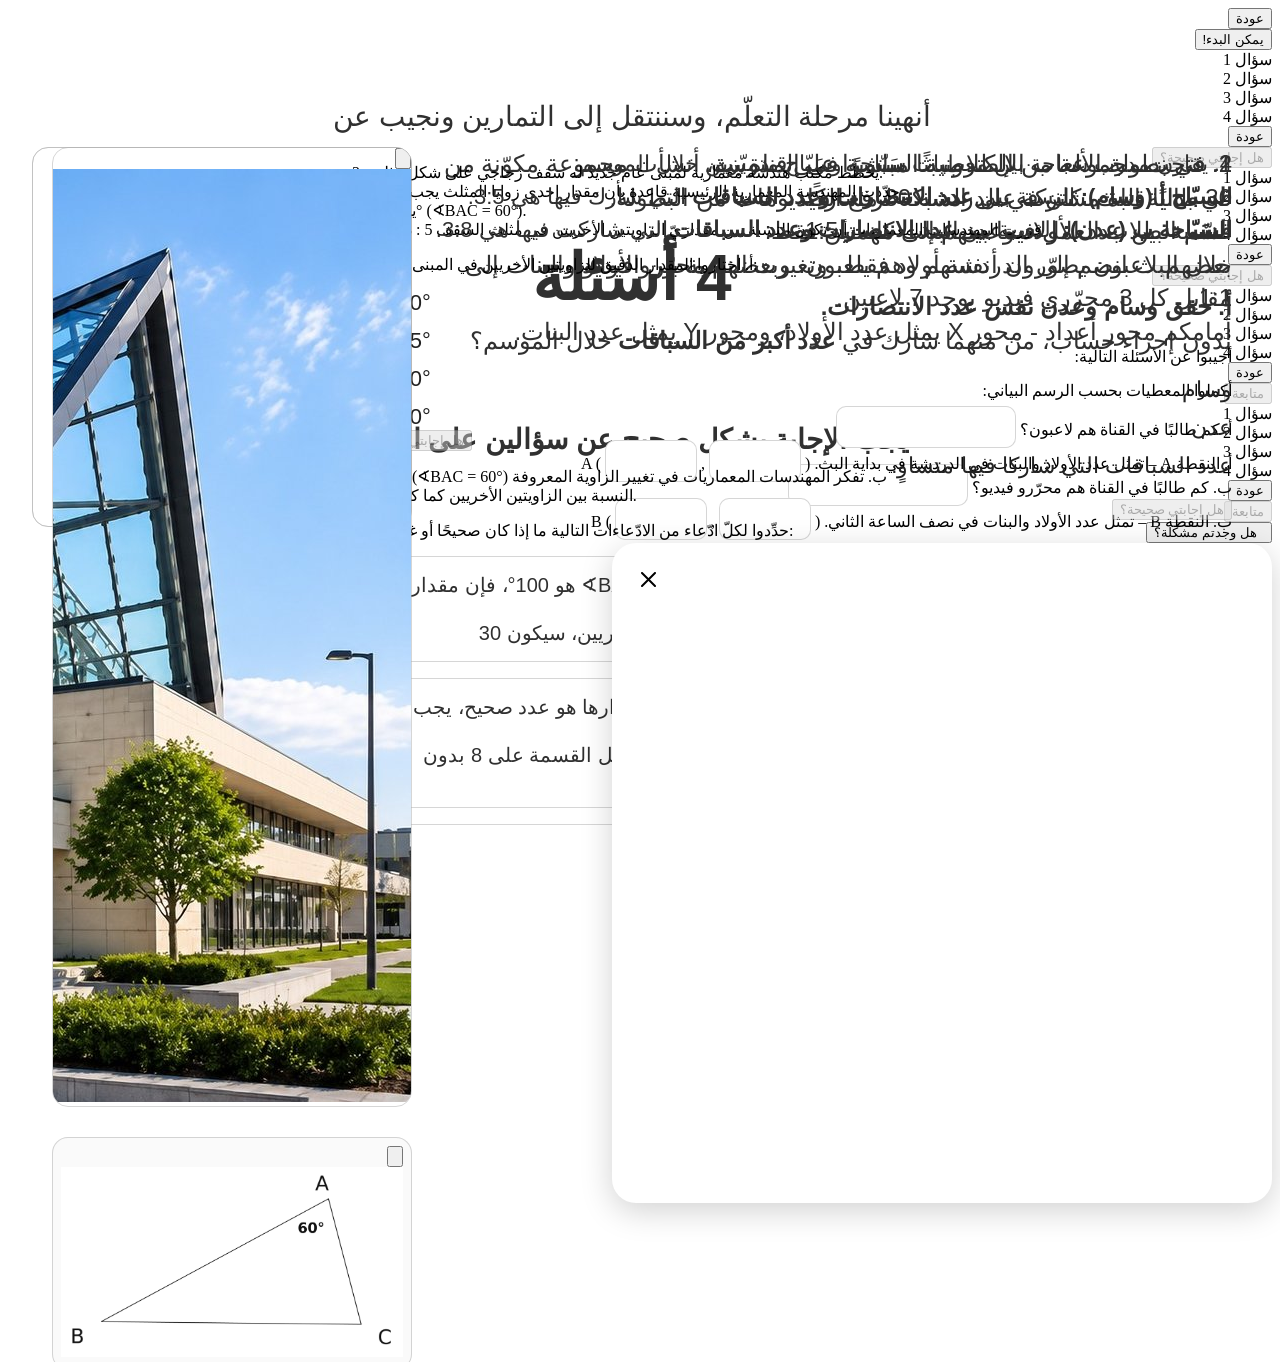
==== methodica-ar-math-ratio-05-02/index.html @ afa0c20a "fix(ar): translation errors checked against the Hebrew; queries for the translator Fixed where the H" ====
<!DOCTYPE html>
<html lang="ar" dir="rtl">
<head>
<meta charset="UTF-8">
<meta name="viewport" content="width=device-width, initial-scale=1.0">
<title>وحدة تعليمية 720 –– رياضيات الهدف 1.5 | النسبة | الفصل 2</title>
<link rel="stylesheet" href="../unit-css/common.css?v=20261007a">
<link rel="stylesheet" href="styles.css?v=20261007a">
<link rel="stylesheet" href="../unit-css/25-report.css?v=20261007a">
<!-- Resume (2026-11-03): the CDN library is requested from the head, before any image, so the
     restore does not wait for the media; the hrefs must equal what 50-loader.js builds (no ?v=,
     no crossorigin) or the browser fetches them twice. -->
<link rel="preload" as="script" fetchpriority="high" href="https://lomdot.education.gov.il/metodica/720active/common/xapiwrapper.min.js">
<link rel="preload" as="script" fetchpriority="high" href="https://lomdot.education.gov.il/metodica/720active/common/xapi-720-k.js">
<link rel="preconnect" href="https://kata.cet.ac.il">
</head>
<body>
<!-- Boot cover (resume): hides the first screen until it is known which screen to draw.
     A sibling of #app (not scaled). 50-loader.js / 40-resume.js dropBootCover() removes it on every
     exit path; this inline net removes it after 800 ms, or — while a restore is in flight
     (window.__resumeInFlight) — after at most 11 s. Copied from methodica-math-ratio-01. -->
<div id="boot-cover" style="position:fixed;inset:0;z-index:9999;background:#ffffff"></div>
<script>
(function () {
  /* Raised here, by the markup, when the platform launched the page: bootXAPI raises it too, but
     from the last script tag, which on a cold cache runs after this net's 800 ms (2026-11-03). */
  if (/[?&]registration=/.test(location.search)) window.__resumeInFlight = true;
  var t0 = Date.now();
  function tick() {
    var c = document.getElementById('boot-cover');
    if (!c || !c.parentNode) return;
    if (window.__resumeInFlight && Date.now() - t0 < 11000) { setTimeout(tick, 100); return; }
    c.parentNode.removeChild(c);
  }
  setTimeout(tick, 800);
})();
</script>
<div id="app">

  <!-- =========================================================
       מסך 1 — מסך מעבר (TransitionScreen), data-screen="0", id="s0"
       שקף 28 בתסריט ("מסך הזנקה"). שלוש רמות-טיפוגרפיה נפרדות (לא שתי
       שורות אחידות כמו במסך-המעבר של סיין 1) — כותרת-מספר גדולה
       ("4 שאלות") באמצע, מבוססת על מוקאפ-השקף עצמו. כפתור-המשך מקבל
       תווית מהתסריט ("يمكن البدء!"). ראו ARCHITECTURE.md § "מסך 1".
       ========================================================= -->
  <section class="screen active" data-screen="0" id="s0">
    <div class="s0-content">
      <p class="s0-line-1">أنهينا مرحلة التعلّم، وسننتقل إلى التمارين ونجيب عن</p>
      <p class="s0-line-2">4 أسئلة</p>
      <p class="s0-line-3">يجب الإجابة بشكل صحيح عن سؤالين على الأقل.</p>
      <div class="s0-avatar-wrap">
        <video class="s0-avatar" id="s0-avatar" autoplay loop muted playsinline></video>
      </div>
    </div>

    <div class="bottom-bar">
      <div class="bottom-bar-inner">
        <div class="bar-back"><button class="btn-back" id="s0-back" onclick="backToPart('methodica-ar-math-ratio-05-01')">عودة</button></div>
        <div class="bar-actions"><button class="btn-continue" id="s0-continue" onclick="goTo(1)">يمكن البدء!</button></div>
      </div>
    </div>
  </section>

  <!-- =========================================================
       מסך 2 — ValueInputQuestion + פלייסהולדר-תמונה, data-screen="1",
       id="s1". שקף 29, "שאלה 1 (סעיפים א'+ב') מתוך 4". פריסה מועתקת
       ממסך 11 (data-screen="10", id="s10") של methodica-science-mass-
       measure-03-01 (תמונה+טקסט+סרגל התקדמות) — לפי בקשה מפורשת,
       השאלה החד-ברירה של המקור הוחלפה בשאלת-קלט (VIQ, כמו מסך 6 באותה
       לומדה). תמונת המקור (צילום-מסך טלפון) הוחלפה בפלייסהולדר, לפי
       בקשה מפורשת. אין רמז — לא נמצא טקסט-רמז מפורש בתסריט (הכפתור
       מופיע במוקאפ אבל בלי תוכן), ראו ARCHITECTURE.md.
       ========================================================= -->
  <section class="screen" data-screen="1" id="s1">
    <nav class="progress-question" id="s1-progress" aria-label="التنقُّل بين الأسئلة">
      <div class="progress-question__item" data-question="1">
        <div class="progress-question__icon"></div>
        <span class="progress-question__label">سؤال 1</span>
      </div>
      <div class="progress-question__connector" data-connector="1"></div>
      <div class="progress-question__item" data-question="2">
        <div class="progress-question__icon"></div>
        <span class="progress-question__label">سؤال 2</span>
      </div>
      <div class="progress-question__connector" data-connector="2"></div>
      <div class="progress-question__item" data-question="3">
        <div class="progress-question__icon"></div>
        <span class="progress-question__label">سؤال 3</span>
      </div>
      <div class="progress-question__connector" data-connector="3"></div>
      <div class="progress-question__item" data-question="4">
        <div class="progress-question__icon"></div>
        <span class="progress-question__label">سؤال 4</span>
      </div>
    </nav>

    <div class="scq-scroll-outer">
    <div class="scq-question">
      <div class="scq-text-col">
        <div class="scq-qtext-body">
          <p class="scq-qbody">1. في بطولة الألعاب الإلكترونية السنوية في المدرسة، أنشأت مجموعة مكوّنة من 30 طالبًا قناة مشتركة على الشبكة لرفع الفيديوهات من البطولة.<br>قسّم الطلاب العمل فيما بينهم إلى مهمتين فقط: <br>بعضهم لاعبون يصوّرون أنفسهم وهم يلعبون، وبعضهم محرّرو فيديو.<br>مقابل كل 3 محرّري فيديو يوجد 7 لاعبين‎.</p>
          <p class="scq-qtext-em">أجيبوا عن الأسئلة التالية:</p>
        </div>
        <div class="viq-answers">
          <div class="viq-answer-row">
            <span class="viq-answer-label">أ. كم طالبًا في القناة هم لاعبون؟</span>
            <input class="viq-input" id="s1-a" type="number" inputmode="numeric" dir="ltr" placeholder=" " aria-label="إجابة للبند أ" oninput="s1OnInput()">
          </div>
          <div class="viq-answer-row">
            <span class="viq-answer-label">ب. كم طالبًا في القناة هم محرّرو فيديو؟</span>
            <input class="viq-input" id="s1-b" type="number" inputmode="numeric" dir="ltr" placeholder=" " aria-label="إجابة للبند ب" oninput="s1OnInput()">
          </div>
        </div>
      </div>
      <div class="scq-img">
        <div class="scq-img-inner">
          <button class="img-zoom-btn" type="button" aria-label="تكبير الصورة"
                  data-zoom-src="assets/images/phone.jpg" data-zoom-alt="لقطة شاشة لقناة الألعاب الإلكترونية">
            <svg class="img-zoom-btn__icon" viewBox="0 0 20 20" fill="none" xmlns="http://www.w3.org/2000/svg">
              <circle cx="8.5" cy="8.5" r="6" stroke="currentColor" stroke-width="1.6"/>
              <path d="M13 13L17.5 17.5" stroke="currentColor" stroke-width="1.6" stroke-linecap="round"/>
            </svg>
          </button>
          <img loading="lazy" src="assets/images/phone.jpg" alt="لقطة شاشة لقناة الألعاب الإلكترونية">
        </div>
      </div>
    </div>
    </div>

    <div id="s1-feedbox" class="scq-fb-box">
      <div class="scq-fb-title"><span class="scq-fb-title-text"></span></div>
      <p class="scq-fb-body"></p>
      <button class="scq-fb-reveal-btn" id="s1-reveal-btn" type="button" hidden onclick="viqToggleReveal('s1')">الإجابة الصحيحة</button>
    </div>

    <div class="bottom-bar">
      <div class="bottom-bar-inner">
        <div class="bar-back"><button class="btn-back" id="s1-back" onclick="goTo(0)">عودة</button></div>
        <div class="bar-actions"><button class="btn-continue" id="s1-check" disabled onclick="s1Check()">هل إجابتي صحيحة؟</button></div>
      </div>
    </div>
  </section>

  <!-- =========================================================
       מסך 3 — ValueInputQuestion + פלייסהולדר-תמונה, data-screen="2",
       id="s2". שקף 30, "שאלה 2 מתוך 4". אותו מבנה בדיוק כמו מסך 2 —
       הפעם שתי תשובות הן זוגות-קואורדינטות (A(x,y)/B(x,y)) המוטבעות
       במשפט, לפי הערת-ההפקה "לשים מקום למילוי בתוך הסוגריים".
       ========================================================= -->
  <section class="screen" data-screen="2" id="s2">
    <nav class="progress-question" id="s2-progress" aria-label="التنقُّل بين الأسئلة">
      <div class="progress-question__item" data-question="1">
        <div class="progress-question__icon"></div>
        <span class="progress-question__label">سؤال 1</span>
      </div>
      <div class="progress-question__connector" data-connector="1"></div>
      <div class="progress-question__item" data-question="2">
        <div class="progress-question__icon"></div>
        <span class="progress-question__label">سؤال 2</span>
      </div>
      <div class="progress-question__connector" data-connector="2"></div>
      <div class="progress-question__item" data-question="3">
        <div class="progress-question__icon"></div>
        <span class="progress-question__label">سؤال 3</span>
      </div>
      <div class="progress-question__connector" data-connector="3"></div>
      <div class="progress-question__item" data-question="4">
        <div class="progress-question__icon"></div>
        <span class="progress-question__label">سؤال 4</span>
      </div>
    </nav>

    <div class="scq-scroll-outer">
    <div class="scq-question">
      <div class="scq-text-col">
        <div class="scq-qtext-body">
          <p class="scq-qbody">2. فتحت مجموعة من الطلاب بثًا مباشرًا على قناة بث. <br>في بداية البث، كان في الدردشة 30 مشاركًا.<br>النسبة بين عدد الأولاد وعدد البنات كانت 1:5.<br> خلال البث انضم إلى الدردشة أولاد فقط، وتغيرت النسبة بين الأولاد والبنات إلى 1:1. <br> أمامكم محور أعداد - محور X يمثل ‎عدد الأولاد، ومحور Y يمثل ‎عدد البنات‎.
          </p>
          <p class="scq-qtext-em">أكملوا المعطيات بحسب الرسم البياني‎:</p>
        </div>
        <div class="viq-answers">
          <div class="viq-answer-row viq-answer-row--coord">
            <span class="viq-answer-label">أ. النقطة A – تمثل عدد الأولاد والبنات في الدردشة في بداية البث‎.</span>
            <span class="viq-coord" dir="ltr">
              A (
              <input class="viq-input viq-input--sm" id="s2-a-x" type="number" inputmode="numeric" dir="ltr" placeholder=" " aria-label="النقطة A، محور X" oninput="s2OnInput()">
              ,
              <input class="viq-input viq-input--sm" id="s2-a-y" type="number" inputmode="numeric" dir="ltr" placeholder=" " aria-label="النقطة A، محور Y" oninput="s2OnInput()">
              )
            </span>
          </div>
          <div class="viq-answer-row viq-answer-row--coord">
            <span class="viq-answer-label">ب. النقطة B – تمثل عدد الأولاد والبنات في نصف الساعة‎ الثاني.</span>
            <span class="viq-coord" dir="ltr">
              B (
              <input class="viq-input viq-input--sm" id="s2-b-x" type="number" inputmode="numeric" dir="ltr" placeholder=" " aria-label="النقطة B، محور X" oninput="s2OnInput()">
              ,
              <input class="viq-input viq-input--sm" id="s2-b-y" type="number" inputmode="numeric" dir="ltr" placeholder=" " aria-label="النقطة B، محور Y" oninput="s2OnInput()">
              )
            </span>
          </div>
        </div>
      </div>
      <div class="scq-img">
        <div class="scq-img-inner">
          <button class="img-zoom-btn" type="button" aria-label="تكبير الصورة"
                  data-zoom-src="assets/images/graph-screen-3.png" data-zoom-alt="محور أعداد يعرض عدد الأولاد (‎محور X) وعدد البنات (محور Y) ‎في الدردشة">
            <svg class="img-zoom-btn__icon" viewBox="0 0 20 20" fill="none" xmlns="http://www.w3.org/2000/svg">
              <circle cx="8.5" cy="8.5" r="6" stroke="currentColor" stroke-width="1.6"/>
              <path d="M13 13L17.5 17.5" stroke="currentColor" stroke-width="1.6" stroke-linecap="round"/>
            </svg>
          </button>
          <img loading="lazy" src="assets/images/graph-screen-3.png" alt="محور أعداد يعرض عدد الأولاد (‎محور X) وعدد البنات (محور Y) ‎في الدردشة">
        </div>
      </div>
    </div>
    </div>

    <div id="s2-feedbox" class="scq-fb-box">
      <div class="scq-fb-title"><span class="scq-fb-title-text"></span></div>
      <p class="scq-fb-body"></p>
      <button class="scq-fb-reveal-btn" id="s2-reveal-btn" type="button" hidden onclick="viqToggleReveal('s2')">الإجابة الصحيحة</button>
    </div>

    <div class="bottom-bar">
      <div class="bottom-bar-inner">
        <div class="bar-back"><button class="btn-back" id="s2-back" onclick="goTo(1)">عودة</button></div>
        <div class="bar-actions"><button class="btn-continue" id="s2-check" disabled onclick="s2Check()">هل إجابتي صحيحة؟</button></div>
      </div>
    </div>
  </section>

  <!-- =========================================================
       מסך 4 — מסך גלילה, שאלה 3 מתוך 4, data-screen="3", id="s3".
       שקפים 31-33, שלושה חלקים נחשפים בזה אחר זה: (1) מידע בלבד, ללא
       שאלה; (2) שאלה חד-ברירה (רפרנס: מסך 19 סיין 1 יעד 11 — s18 שם);
       (3) נכון/לא נכון, 3 טענות (רפרנס: תבנית tf-row, סיין 4 יעד 3
       מסך 4). שתי תמונות קבועות בצד שמאל לאורך כל שלושת החלקים (לפי
       בקשה מפורשת "אל תיגע בתמונות"): צילום-בניין אמיתי (חולץ מה-pptx
       כ-picture shape מוטמע) + דיאגרמת-משולש (יוצאה מהשקף, PowerPoint
       COM export + טרימינג). ראו ARCHITECTURE.md § "מסך 4".
       ========================================================= -->
  <section class="screen" data-screen="3" id="s3">
    <nav class="progress-question" id="s3-progress" aria-label="التنقُّل بين الأسئلة">
      <div class="progress-question__item" data-question="1">
        <div class="progress-question__icon"></div>
        <span class="progress-question__label">سؤال 1</span>
      </div>
      <div class="progress-question__connector" data-connector="1"></div>
      <div class="progress-question__item" data-question="2">
        <div class="progress-question__icon"></div>
        <span class="progress-question__label">سؤال 2</span>
      </div>
      <div class="progress-question__connector" data-connector="2"></div>
      <div class="progress-question__item" data-question="3">
        <div class="progress-question__icon"></div>
        <span class="progress-question__label">سؤال 3</span>
      </div>
      <div class="progress-question__connector" data-connector="3"></div>
      <div class="progress-question__item" data-question="4">
        <div class="progress-question__icon"></div>
        <span class="progress-question__label">سؤال 4</span>
      </div>
    </nav>

    <!-- Gesture Hint (Cursor Scroll) — SELF-QA-lomda.md §7. מוצג פעם
         אחת בכניסה למסך, נעלם בגלילה אמיתית ראשונה. -->
    <div class="gesture-hint-scroll-wrap" id="s3-scroll-gesture" hidden>
      <div class="gesture-hint">
        <div class="gesture-hint-ring gesture-hint-ring--big"></div>
        <div class="gesture-hint-ring gesture-hint-ring--small"></div>
        <img class="gesture-hint-hand" src="../unit-assets/img/gesture-hand-cursor.svg" alt="">
      </div>
    </div>

    <div class="s3-fixed-images">
      <div class="s3-img-frame">
        <button class="img-zoom-btn" type="button" aria-label="تكبير الصورة"
                data-zoom-src="assets/images/triangle-roof-building-opt.jpg" data-zoom-alt="مبنى عام له سقف زجاجي على شكل مثلث">
          <svg class="img-zoom-btn__icon" viewBox="0 0 20 20" fill="none" xmlns="http://www.w3.org/2000/svg">
            <circle cx="8.5" cy="8.5" r="6" stroke="currentColor" stroke-width="1.6"/>
            <path d="M13 13L17.5 17.5" stroke="currentColor" stroke-width="1.6" stroke-linecap="round"/>
          </svg>
        </button>
        <img loading="lazy" src="assets/images/triangle-roof-building-opt.jpg" alt="مبنى عام له سقف زجاجي على شكل مثلث">
      </div>
      <div class="s3-img-frame s3-img-frame--diagram">
        <button class="img-zoom-btn" type="button" aria-label="تكبير الصورة"
                data-zoom-src="assets/images/triangle-diagram-roof.png" data-zoom-alt="رسم لمثلث BAC، مقدار الزاوية A هو 60 درجة">
          <svg class="img-zoom-btn__icon" viewBox="0 0 20 20" fill="none" xmlns="http://www.w3.org/2000/svg">
            <circle cx="8.5" cy="8.5" r="6" stroke="currentColor" stroke-width="1.6"/>
            <path d="M13 13L17.5 17.5" stroke="currentColor" stroke-width="1.6" stroke-linecap="round"/>
          </svg>
        </button>
        <img loading="lazy" src="assets/images/triangle-diagram-roof.png" alt="رسم لمثلث BAC، مقدار الزاوية A هو 60 درجة">
      </div>
    </div>

    <div class="s3-scroll-area" id="s3-scroll-area">
    <div class="s3-scroll-inner">
      <div class="s3-part" id="s3-part-1">
        <p class="s3-body">3. يخطط مكتب هندسة معمارية لمبنى عام جديد له سقف زجاجي على شكل مثلث.<br>حدّدت المهندسة المعمارية الرئيسية قاعدة بأن مقدار إحدى زوايا المثلث يجب أن يكون <br/> يساوي 60° (<span dir="ltr">∢BAC = 60°</span>).<br> قررت المهندسات المعماريات أن تكون النسبة بين مقدارَيّ الزاويتين الأخريين في مثلث السقف 5 : 3 بالضبط
        </p>
      </div>

      <div class="s3-part" id="s3-part-2">
        <p class="scq-qtext-em">أ. اختاروا المقدار الدقيق للزاويتين الأخريين في المبنى المخطط‎:</p>
        <div class="scq-answers scq-answers--fit" role="radiogroup" aria-label="خيارات الإجابة">
          <div class="scq-opt" role="radio" aria-checked="false" tabindex="0" data-id="a" onclick="s3P2Select('a')">
            <span class="scq-opt-text"><span dir="ltr">30°, 50°</span></span>
            <span class="scq-radio"></span>
          </div>
          <div class="scq-opt" role="radio" aria-checked="false" tabindex="0" data-id="b" onclick="s3P2Select('b')">
            <span class="scq-opt-text"><span dir="ltr">45°, 75°</span></span>
            <span class="scq-radio"></span>
          </div>
          <div class="scq-opt" role="radio" aria-checked="false" tabindex="0" data-id="c" onclick="s3P2Select('c')">
            <span class="scq-opt-text"><span dir="ltr">40°, 80°</span></span>
            <span class="scq-radio"></span>
          </div>
          <div class="scq-opt" role="radio" aria-checked="false" tabindex="0" data-id="d" onclick="s3P2Select('d')">
            <span class="scq-opt-text"><span dir="ltr">36°, 60°</span></span>
            <span class="scq-radio"></span>
          </div>
        </div>
        <button class="btn-continue s3-inline-btn" id="s3-p2-check" disabled onclick="s3P2Check()">هل إجابتي صحيحة؟</button>
        <div id="s3-p2-feedbox" class="scq-fb-box is-static">
          <div class="scq-fb-title"><span class="scq-fb-title-text"></span></div>
          <p class="scq-fb-body"></p>
        </div>
      </div>

      <div class="s3-part" id="s3-part-3">
        <p class="s3-body">ب. تفكر المهندسات المعماريات في تغيير الزاوية المعروفة (<span dir="ltr">∢BAC = 60°</span>)، مع إبقاء<br/>النسبة بين الزاويتين الأخريين كما كانت - 3:5‏‎.</p>
        <p class="scq-qtext-em">حدِّدوا لكلّ ادّعاء من الادّعاءات التالية ما إذا كان صحيحًا أو غير صحيح:</p>
        <div class="tf-rows" id="s3-p3-rows">
          <div class="tf-row" id="s3-p3-row-1">
            <div class="tf-stmt">
              <span class="tf-num">1.</span>
              <span class="tf-text">إذا أصبح مقدار الزاوية <span dir="ltr">∢BAC</span> هو 100°، فإن مقدار الزاوية الإضافية،<br/> الأصغر بين الزاويتين الأخريين، سيكون 30°.</span>
            </div>
            <div class="tf-btns">
              <button class="tf-btn" id="s3-p3-r1-true" onclick="s3P3Select(1,'true')">صحيح</button>
              <button class="tf-btn" id="s3-p3-r1-false" onclick="s3P3Select(1,'false')">غير صحيح</button>
            </div>
          </div>
          <div class="tf-row" id="s3-p3-row-2">
            <div class="tf-stmt">
              <span class="tf-num">2.</span>
              <span class="tf-text">لكي نحصل على زوايا مقدارها هو عدد صحيح، يجب أن يكون مجموع <br/>الزاويتين الأخريين عددًا يقبل القسمة على 8 بدون باقٍ.</span>
            </div>
            <div class="tf-btns">
              <button class="tf-btn" id="s3-p3-r2-true" onclick="s3P3Select(2,'true')">صحيح</button>
              <button class="tf-btn" id="s3-p3-r2-false" onclick="s3P3Select(2,'false')">غير صحيح</button>
            </div>
          </div>
          <div class="tf-row" id="s3-p3-row-3">
            <div class="tf-stmt">
              <span class="tf-num">3.</span>
              <span class="tf-text">إذا تغير مقدار الزاوية <span dir="ltr">∢BAC</span> إلى 20°، ستكون إحدى <br/>الزاويتين الأخريين في المثلث زاوية قائمة‎.</span>
            </div>
            <div class="tf-btns">
              <button class="tf-btn" id="s3-p3-r3-true" onclick="s3P3Select(3,'true')">صحيح</button>
              <button class="tf-btn" id="s3-p3-r3-false" onclick="s3P3Select(3,'false')">غير صحيح</button>
            </div>
          </div>
        </div>
        <button class="btn-continue s3-inline-btn" id="s3-p3-check" disabled onclick="s3P3Check()">هل إجابتي صحيحة؟</button>
        <div id="s3-p3-feedbox" class="scq-fb-box is-static">
          <div class="scq-fb-title"><span class="scq-fb-title-text"></span></div>
          <p class="scq-fb-body"></p>
        </div>
      </div>
    </div>
    </div>

    <div class="bottom-bar">
      <div class="bottom-bar-inner">
        <div class="bar-back"><button class="btn-back" id="s3-back" onclick="goTo(2)">عودة</button></div>
        <div class="bar-actions"><button class="btn-continue" id="s3-continue" disabled onclick="goTo(4)">متابعة</button></div>
      </div>
    </div>
  </section>

  <!-- =========================================================
       מסך 5 — מסך גלילה, שאלה 4 מתוך 4, data-screen="4", id="s4".
       שקפים 34-36, שלושה חלקים: (1)+(2) שאלה חד-ברירה בלי תמונה
       (רפרנס: מסך 20 סיין 1 יעד 3), (3) שאלת-קלט כפולה (2 תשובות
       נפרדות). פסקת-הקשר (יחסי הניצחונות) קבועה, מוצגת תמיד מעל שלושת
       החלקים — לא חוזרת בכל חלק. ראו ARCHITECTURE.md § "מסך 5".
       ========================================================= -->
  <section class="screen" data-screen="4" id="s4">
    <nav class="progress-question" id="s4-progress" aria-label="التنقُّل بين الأسئلة">
      <div class="progress-question__item" data-question="1">
        <div class="progress-question__icon"></div>
        <span class="progress-question__label">سؤال 1</span>
      </div>
      <div class="progress-question__connector" data-connector="1"></div>
      <div class="progress-question__item" data-question="2">
        <div class="progress-question__icon"></div>
        <span class="progress-question__label">سؤال 2</span>
      </div>
      <div class="progress-question__connector" data-connector="2"></div>
      <div class="progress-question__item" data-question="3">
        <div class="progress-question__icon"></div>
        <span class="progress-question__label">سؤال 3</span>
      </div>
      <div class="progress-question__connector" data-connector="3"></div>
      <div class="progress-question__item" data-question="4">
        <div class="progress-question__icon"></div>
        <span class="progress-question__label">سؤال 4</span>
      </div>
    </nav>

    <!-- Gesture Hint (Cursor Scroll) — SELF-QA-lomda.md §7. -->
    <div class="gesture-hint-scroll-wrap" id="s4-scroll-gesture" hidden>
      <div class="gesture-hint">
        <div class="gesture-hint-ring gesture-hint-ring--big"></div>
        <div class="gesture-hint-ring gesture-hint-ring--small"></div>
        <img class="gesture-hint-hand" src="../unit-assets/img/gesture-hand-cursor.svg" alt="">
      </div>
    </div>

    <div class="s4-scroll-area" id="s4-scroll-area">
    <div class="s4-scroll-inner">
      <p class="s4-context">4. يقارن مدرب سباحة بين معطيات سَبّاحة وسَبّاح متميّزين خلال الموسم:<br> <strong>السبّاح أ (وسام):</strong> النسبة بين <strong>عدد الانتصارات</strong> <strong>وعدد السباقات</strong> التي شارك فيها هي 3:5.<br> <strong>السَبّاحة ب (عدن):</strong> النسبة بين <strong>عدد الانتصارات</strong> <strong>وعدد السباقات</strong> التي شاركت فيها هي 3:8‏‎.</p>

      <div class="s4-part" id="s4-part-1">
        <p class="s4-body"><strong>أ. حقق وسام وعدن نفس عدد الانتصارات.</strong><br>بدون إجراء حساب، من منهما شارك في <strong>عدد أكبر من السباقات</strong> خلال الموسم؟</p>
        <div class="scq-answers scq-answers--fit" role="radiogroup" aria-label="خيارات الإجابة">
          <div class="scq-opt" role="radio" aria-checked="false" tabindex="0" data-id="a" onclick="s4P1Select('a')">
            <span class="scq-opt-text">وسام</span>
            <span class="scq-radio"></span>
          </div>
          <div class="scq-opt" role="radio" aria-checked="false" tabindex="0" data-id="b" onclick="s4P1Select('b')">
            <span class="scq-opt-text">عدن</span>
            <span class="scq-radio"></span>
          </div>
          <div class="scq-opt" role="radio" aria-checked="false" tabindex="0" data-id="c" onclick="s4P1Select('c')">
            <span class="scq-opt-text">عدد السباقات التي شاركا فيها متساوٍ‎.</span>
            <span class="scq-radio"></span>
          </div>
        </div>
        <button class="btn-continue s3-inline-btn" id="s4-p1-check" disabled onclick="s4P1Check()">هل إجابتي صحيحة؟</button>
        <div id="s4-p1-feedbox" class="scq-fb-box is-static">
          <div class="scq-fb-title"><span class="scq-fb-title-text"></span></div>
          <p class="scq-fb-body"></p>
        </div>
      </div>

      <div class="s4-part" id="s4-part-2">
        <p class="s4-body"><strong>ب. من </strong>فاز في عدد أكبر من السباقات هذا الموسم؟ <br/> على افتراض أن كليهما شاركا في نفس عدد السباقات‎.</p>
        <div class="scq-answers scq-answers--fit" role="radiogroup" aria-label="خيارات الإجابة">
          <div class="scq-opt" role="radio" aria-checked="false" tabindex="0" data-id="a" onclick="s4P2Select('a')">
            <span class="scq-opt-text">وسام</span>
            <span class="scq-radio"></span>
          </div>
          <div class="scq-opt" role="radio" aria-checked="false" tabindex="0" data-id="b" onclick="s4P2Select('b')">
            <span class="scq-opt-text">عدن</span>
            <span class="scq-radio"></span>
          </div>
          <div class="scq-opt" role="radio" aria-checked="false" tabindex="0" data-id="c" onclick="s4P2Select('c')">
            <span class="scq-opt-text">كلاهما فازا بنفس عدد السباقات‎.</span>
            <span class="scq-radio"></span>
          </div>
        </div>
        <button class="btn-continue s3-inline-btn" id="s4-p2-check" disabled onclick="s4P2Check()">هل إجابتي صحيحة؟</button>
        <div id="s4-p2-feedbox" class="scq-fb-box is-static">
          <div class="scq-fb-title"><span class="scq-fb-title-text"></span></div>
          <p class="scq-fb-body"></p>
        </div>
      </div>

      <div class="s4-part" id="s4-part-3">
        <p class="s4-body">ت. معلوم أن <strong>وسام فاز بـ 12 سباقًا</strong> خلال الموسم‎.
</p>
        <p class="scq-qtext-em">أكملوا‎:</p>
        <div class="viq-answers">
          <div class="viq-answer-row">
            <span class="viq-answer-label">في كم سباق شارك وسام هذا الموسم؟</span>
            <input class="viq-input" id="s4-p3-a" type="number" inputmode="numeric" dir="ltr" placeholder=" " aria-label="عدد السباقات الإجمالي التي شارك فيها وسام" oninput="s4P3OnInput()">
          </div>
          <div class="viq-answer-row">
            <span class="viq-answer-label">في كم سباق شاركت عدن هذا الموسم؟</span>
            <input class="viq-input" id="s4-p3-b" type="number" inputmode="numeric" dir="ltr" placeholder=" " aria-label="عدد السباقات الإجمالي التي شاركت فيها عدن" oninput="s4P3OnInput()">
          </div>
        </div>
        <button class="btn-continue s3-inline-btn" id="s4-p3-check" disabled onclick="s4P3Check()">هل إجابتي صحيحة؟</button>
        <div id="s4-p3-feedbox" class="scq-fb-box is-static">
          <div class="scq-fb-title"><span class="scq-fb-title-text"></span></div>
          <p class="scq-fb-body"></p>
          <button class="scq-fb-reveal-btn" id="s4-p3-reveal-btn" type="button" hidden onclick="viqToggleReveal('s4p3')">الإجابة الصحيحة</button>
        </div>
      </div>
    </div>
    </div>

    <!-- אין .btn-hint במסך הזה (וגם לא בתוך אף אחד משלושת חלקי-התוכן —
         SCQ בחלק א', SCQ בחלק ב', VIQ כפול בחלק ג'): לא נמצא טקסט-רמז
         מפורש בתסריט/במוקאפ (שקפים 34-36) לאף חלק, אותה סיבה בדיוק כמו
         s1/s2/s3. ראו ARCHITECTURE.md § "בדיקה מקיפה מול SELF-QA-lomda.md". -->
    <div class="bottom-bar">
      <div class="bottom-bar-inner">
        <div class="bar-back"><button class="btn-back" id="s4-back" onclick="goTo(3)">عودة</button></div>
        <div class="bar-actions"><button class="btn-continue" id="s4-continue" disabled onclick="finishComponent('methodica-ar-math-ratio-05-03')">متابعة</button></div>
      </div>
    </div>
  </section>

  <!-- GLOBAL — Report/Issue button (.flag-btn) -->
  <button class="flag-btn" aria-label="هل وجدتم مشكلة؟" title="هل وجدتم مشكلة؟">
    <span class="flag-btn-icon" aria-hidden="true">
      <img class="flag-btn-icon-default" src="../unit-assets/img/btn-flag-default.png" alt="">
      <img class="flag-btn-icon-hover" src="../unit-assets/img/btn-flag-hover.png" alt="">
    </span>
    <span class="flag-btn-label">هل وجدتم مشكلة؟</span>
  </button>

  <!-- GLOBAL — Image zoom modal -->
  <!-- Issue-report dialogs (unit-js/25-report.js, unit-css/25-report.css) -->
  <div id="report-modal"
         class="report-modal-overlay"
         hidden
         role="dialog"
         aria-modal="true"
         aria-labelledby="report-modal-title">
      <div class="report-modal-box">
        <button class="report-close-btn" onclick="tryCloseReportModal()" aria-label="إغلاق">&#10005;</button>
        <h2 class="report-modal-title" id="report-modal-title">الإبلاغ عن مشكلة</h2>
        <p class="report-modal-body">هل هناك شيء غير واضح أو لا يعمل كما يجب؟<br>أخبرونا بما حدث لنقوم بمعالجته.</p>

        <div class="report-field">
          <label class="report-label" for="report-type"><span class="required-star">*</span> ما نوع المشكلة</label>
                    <div class="report-custom-select" id="report-type-wrapper">
            <button class="report-select-btn is-placeholder" type="button" aria-haspopup="listbox" aria-expanded="false">
              <span class="report-select-value">اختاروا نوع المشكلة</span>
            </button>
            <ul class="report-select-list" role="listbox" hidden>
              <li class="report-select-option" data-value="technical" role="option">عطل تقني أو أن شيئًا ما لا يعمل</li>
              <li class="report-select-option" data-value="unclear" role="option">هناك شيء غير واضح بالنسبة لي</li>
              <li class="report-select-option" data-value="other" role="option">أخرى</li>
            </ul>
            <input type="hidden" id="report-type" value="">
          </div>
          <span class="report-field-error" id="report-type-error" hidden>اختاروا نوع المشكلة</span>
        </div>

        <div class="report-field">
          <label class="report-label" for="report-text"><span class="required-star">*</span> ماذا حدث؟</label>
          <textarea class="report-textarea" id="report-text" maxlength="250" rows="4" placeholder="وضّحوا ما الذي حدث لكي نتمكن من فهم المشكلة" onblur="reportTextBlur()"></textarea>
          <span class="report-field-error" id="report-text-error" hidden>اكتبوا ما الذي حدث</span>
          <span class="report-char-count" id="report-char-count">0 / 250</span>
        </div>

        <div class="report-actions">
          <button class="report-cancel-btn" onclick="tryCloseReportModal()">إلغاء</button>
          <button class="report-submit-btn" onclick="submitReport()" disabled>إرسال البلاغ</button>
        </div>
      </div>
    </div>
  <div id="report-confirm-modal"
         class="report-modal-overlay"
         hidden
         role="dialog"
         aria-modal="true"
         aria-labelledby="confirm-modal-title">
      <div class="report-modal-box report-confirm-box">
        <h2 class="report-modal-title" id="confirm-modal-title">هل أنت متأكد من إغلاق النافذة؟</h2>
        <p class="report-modal-body">عند الضغط على إغلاق لن يتم إرسال بلاغ</p>
        <div class="report-actions">
          <button class="report-cancel-btn" onclick="forceCloseReportModal()">إغلاق النافذة</button>
          <button class="report-submit-btn" onclick="backToReportForm()">أريد الابلاغ</button>
        </div>
      </div>
    </div>
  <div id="report-thanks-modal"
         class="report-modal-overlay"
         hidden
         role="dialog"
         aria-modal="true"
         aria-labelledby="thanks-modal-title">
      <div class="report-modal-box report-confirm-box">
        <h2 class="report-modal-title" id="thanks-modal-title">تم إرسال البلاغ، شكرًا لك!</h2>
        <p class="report-modal-body">تلقّينا بلاغكم وسنعالجه في أقرب وقت.</p>
        <div class="report-actions">
          <button class="report-submit-btn" onclick="closeReportThanks()">إغلاق</button>
        </div>
      </div>
    </div>

  <div id="a11y-announcer" role="status" aria-live="polite" aria-atomic="true" style="position:absolute;width:1px;height:1px;overflow:hidden;clip:rect(0,0,0,0);white-space:nowrap"></div>

  <div id="img-zoom-modal" class="img-zoom-modal hidden" aria-hidden="true" data-zoom-close="true">
    <div class="img-zoom-modal__panel" role="dialog" aria-modal="true" aria-label="تكبير الصورة">
      <button class="img-zoom-close" type="button" data-zoom-close="true" aria-label="إغلاق تكبير الصورة">
        <svg class="img-zoom-close__icon" viewBox="0 0 15 15" fill="none" xmlns="http://www.w3.org/2000/svg">
          <path d="M1 1L14 14M14 1L1 14" stroke="currentColor" stroke-width="2" stroke-linecap="round"/>
        </svg>
      </button>
      <div class="img-zoom-modal__stage"></div>
    </div>
  </div>

</div>
<script src="../unit-js/10-identity.js?v=20261007a"></script>
<script src="../unit-js/15-ui.js?v=20261007a"></script>
<script src="../unit-js/20-xapi.js?v=20261007a"></script>
<script src="../unit-js/22-scoring.js?v=20261007a"></script>
<script src="../unit-js/25-report.js?v=20261007a"></script>
<script src="../unit-js/28-feedback-drag.js?v=20261007a"></script>
<script src="../unit-js/30-nav.js?v=20261007a"></script>
<script src="../unit-js/32-progress.js?v=20261007a"></script>
<script src="../unit-js/35-questions.js?v=20261007a"></script>
<script src="../unit-js/30-pointer-dnd.js?v=20261007a"></script>
<script src="../unit-js/40-resume.js?v=20261007a"></script>
<script src="../unit-js/45-resume-part.js?v=20261007a"></script>
<script src="../unit-js/50-loader.js?v=20261007a"></script>
<script src="../unit-js/60-devbridge.js?v=20261007a"></script>
<script src="script.js?v=20261007a"></script>
<script src="../unit-js/90-boot.js?v=20261007a"></script>
</body>
</html>
---- methodica-ar-math-ratio-05-02/styles.css ----
/* לומדה 720 — מתמטיקה יעד 1.5 | יחס | סיין 2 */

/* ---------- Subject theme tokens (Math) ----------
   זהים לחלוטין לסיין 1 — אותו יעד/נושא ("יחס"), אותה ערכת-צבע. */

/* ---------- Fonts (עותק מקומי לסין זה, ב-assets/fonts — כל סין
   עצמאי לחלוטין, לפי כלל העצמאות של הפרויקט) ---------- */

/* ---------- Reset ---------- */

/* ---------- Canvas & viewport scaling ---------- */

/* transitions removed on purpose — Figma states change instantly;
   entrance/reveal motion is added later, per-screen, by the
   animation-system skill — not here */

/* ════════════════════════════════════════════════════════
   GLOBAL — Bottom bar (74px, per Figma)
   RTL אמיתי לאורך כל הבר: אין direction:ltr בשום מקום כאן. הסדר
   הפיזי (bar-back מימין / bar-actions משמאל) מושג ע"י סדר ה-DOM
   (bar-back ראשון = flex-start = ימין ב-RTL; bar-actions שני =
   flex-end = שמאל), לא ע"י היפוך direction. בכל מסך, .bar-back
   מופיע לפני .bar-actions ב-DOM. ════════════════════════════ */

/* === Continue button (gradient pill) — Math gradient ===
   SELF-QA-lomda.md §6: reference CSS, Math gradient per
   720-design-guidelines/colors-and-gradients.md ("Math gradient"),
   `to bottom` re-expressed as `180deg`. NOTE: this gradient's exact
   first color-stop (#6F6AD5) has not been confirmed against an
   actual Math-themed Figma frame — flagged as an open question in
   סיין 1 (ARCHITECTURE.md § "ביקורת התאמה לפיגמה") — carried forward
   as-is, not re-derived here. */

/* === Back button (חזרה) — never shown on the first screen ===
   border/text color = var(--subject-700), never var(--subject-500)
   (הצבע המבולבל ביותר במשפחה הזו). */

/* === Hint button (אפשר רמז?) — CSS ready, not instantiated on the
   placeholder screen (no question exists yet). border/text =
   var(--subject-700); icon class is .scq-hint-icon (26×24). */
.btn-hint .scq-hint-icon {
  flex-shrink: 0;
  width: 26px;
  height: 24px;
  background-color: currentColor;
  -webkit-mask: url('../unit-assets/img/icon-bulb-outline-white.svg') center / contain no-repeat;
  mask: url('../unit-assets/img/icon-bulb-outline-white.svg') center / contain no-repeat;
}

/* ════════════════════════════════════════════════════════
   GLOBAL — Report/Issue button (.flag-btn)
   Lives outside all .screen divs, directly in #app. Visual only —
   no click behavior defined yet (may connect to the LMS later).
   ════════════════════════════════════════════════════════ */

/* ════════════════════════════════════════════════════════
   GLOBAL — Image zoom (_global-components.md: "Image zoom")
   Zoom button sits inside each image wrapper (position:relative,
   no transform/filter/z-index on the wrapper itself); the modal
   below is the ONE shared instance for the whole scene, outside all
   .screen divs, directly in #app. Ready for use once a content
   screen adds an image + .img-zoom-btn.
   ════════════════════════════════════════════════════════ */

.img-zoom-modal__panel {
  position: relative;
  width: 660px;
  height: 660px;
  background: #fff;
  border-radius: 24px;
  box-shadow: 0 8px 32px rgba(0, 0, 0, 0.18);
  display: flex;
  align-items: center;
  justify-content: center;
  overflow: hidden;
}
.img-zoom-modal__stage { position: relative; width: 100%; height: 100%; }
.img-zoom-modal__stage .s3-img-frame { width: 100%; height: 100%; }
.img-zoom-modal__stage .s3-img-frame img { width: 100%; height: 100%; object-fit: contain; }
.img-zoom-close {
  position: absolute;
  top: 16px;
  left: 16px;
  z-index: 2;
  width: 40px;
  height: 40px;
  border-radius: 999px;
  background: #fff;
  border: 2px solid var(--subject-500);
  display: flex;
  align-items: center;
  justify-content: center;
  cursor: pointer;
}
.img-zoom-close__icon { width: 15px; height: 15px; color: var(--subject-500); }
.img-zoom-close:hover .img-zoom-close__icon { color: #fff; }

/* ════════════════════════════════════════════════════════
   GLOBAL — Feedback popup system (_global-components.md:
   "Feedback popup system") — shared style/positioning/drag
   behavior. CSS ready — no HTML instance yet (no question screen
   exists in this scene). Question templates own their own feedback
   TEXT and box id (id ends in "-feedbox", per this project's own
   popup-id convention — see ARCHITECTURE.md), but must reuse this
   same class contract: .scq-fb-box / .scq-fb-title / .scq-fb-title-text
   / .scq-fb-body, toggled via .visible / .is-correct / .is-wrong.
   Draggable from anywhere on the box (not just a title bar). NO close
   button anywhere — see _global-components.md → "No manual close".
   ════════════════════════════════════════════════════════ */
.scq-fb-box {
  /* מיקום/מידות מעודכנים לפי 720-templates skill → ValueInputQuestion.md
     ("Figma-confirmed, current" — עוקף ערך ישן left:16/bottom:87/w:400
     שנמצא בעותקי-רפרנס קודמים, כולל סיין 1 של הפרויקט הזה). */
  display: none;
  position: absolute;
  left: 16px;
  bottom: 90px;
  width: 426px;
  max-width: calc(100% - 32px);
  background: #fff;
  border-radius: 16px;
  box-shadow: 0 4px 20px rgba(0, 0, 0, 0.15);
  padding: 24px;
  box-sizing: border-box;
  flex-direction: column;
  gap: 24px;
  z-index: 25;
  cursor: grab;
}
.scq-fb-box.is-static {
  position: static;
  left: auto; right: auto; top: auto; bottom: auto;
  width: 100%;
  max-width: none;
  cursor: default;
}
.scq-fb-title {
  display: flex;
  flex-direction: row;
  align-items: center;
  gap: 8px;
}
/* ════════════════════════════════════════════════════════
   GLOBAL — Hint overlay (_global-components.md — outside .screen,
   direct child of #app, one instance per screen that needs it, e.g.
   #s1-hint-overlay). CSS ready; no instance yet (no question exists).
   Opened/closed per-screen via the native `hidden` property — this is
   exactly the mechanism closeAllPopupsAndHints() in script.js relies on.
   ════════════════════════════════════════════════════════ */
.scq-hint-close {
  align-self: center;
  width: 196px;
  padding: 16px 40px;
  border-radius: 999px;
  background: #fff;
  color: #303030;
  font-size: 24px;
  text-align: center;
}

/* ════════════════════════════════════════════════════════
   מסך 1 — מסך מעבר (TransitionScreen), data-screen="0", id="s0"
   שקף 28. שלוש רמות-טיפוגרפיה נפרדות, לפי המוקאפ: שורת-הקדמה רגילה,
   כותרת-מספר גדולה ("4 שאלות"), הנחיה מודגשת. ראו ARCHITECTURE.md.
   ════════════════════════════════════════════════════════ */
.s0-content {
  position: absolute;
  top: 64px;
  left: 50%;
  translate: -50% 0;
  width: 900px;
  max-width: calc(100% - 80px);
  display: flex;
  flex-direction: column;
  align-items: center;
  gap: 16px;
  text-align: center;
}
.s0-line-1 {
  font-family: Calibri, Arial, sans-serif;
  font-size: 28px;
  font-weight: 400;
  color: #303030;
}
.s0-line-2 {
  font-family: Calibri, Arial, sans-serif;
  font-size: 64px;
  font-weight: 700;
  color: #303030;
}
.s0-line-3 {
  font-family: Calibri, Arial, sans-serif;
  font-size: 28px;
  font-weight: 700;
  color: #303030;
}
.s0-avatar-wrap { margin-top: 24px; display: flex; align-items: center; justify-content: center; }
.s0-avatar { width: 450px; height: 350px; object-fit: cover; display: block; border-radius: 16px; }

/* ════════════════════════════════════════════════════════
   GLOBAL — Progress Question (720-templates skill →
   _global-components.md → "Progress Question"). BEM markup/state
   contract per skill (canonical — not the ad-hoc "qnav" port used in
   סיין 1; this project adopts the skill's own validated component
   instead, per "search before inventing"). Visual values (24px icon,
   subject-500 current-ring, connector line) reused from סיין 1's own
   qnav, itself traced to a verified Figma source — only the class
   names/behavior contract are new here.
   ════════════════════════════════════════════════════════ */

/* ════════════════════════════════════════════════════════
   GLOBAL — SingleChoiceQuestion template (720-templates skill).
   Reused as-is by מסכים 4/5 (חלקים עם שאלה חד-ברירה) ומסך 2/3
   (מבנה .scq-question/.scq-img/.scq-text-col, לפי ValueInputQuestion.md
   § "Markup contract — shared"). מחליף בכוונה את מוסכמת ה-.oly-*
   הישנה מסיין 1 — הפעם משתמשים ברכיב הקנוני של הסקיל, כולל רדיו
   פיזית-ימני (order:-1) שלא היה בסיין 1.
   ════════════════════════════════════════════════════════ */
.scq-scroll-outer {
  position: absolute;
  top: 139px;
  left: 40px;
  right: 16px;
  bottom: 74px;
  overflow-y: auto;
  overflow-x: hidden;
  padding-right: 24px;
  box-sizing: border-box;
  cursor: grab; /* SELF-QA-lomda.md §7: "mouse should be in the shape of a hand" על כל מיכל-גלילה */
  direction: ltr;
}
.scq-scroll-outer::-webkit-scrollbar { width: 12px; }
.scq-scroll-outer::-webkit-scrollbar-track { background: rgba(201, 206, 216, 0.4); border-radius: 16px; }
.scq-scroll-outer::-webkit-scrollbar-thumb { background: rgba(0, 0, 0, 0.56); border-radius: 24px; }
.scq-question {
  direction: rtl;
  display: flex;
  flex-direction: row;
  align-items: flex-start;
  gap: 24px;
  width: 100%;
  box-sizing: border-box;
}
.scq-img {
  flex-shrink: 0;
  width: 380px;
  height: 380px;
  box-sizing: border-box;
}
.scq-img-inner { position: relative; width: 100%; height: 100%; border: 1px solid rgba(174, 174, 174, 0.5); border-radius: 16px; overflow: hidden; box-sizing: border-box; }
.scq-img-inner img { width: 100%; height: 100%; object-fit: contain; display: block; }
.s1-img-placeholder {
  background: #c4c4c4;
  border-radius: 16px;
  display: flex;
  align-items: center;
  justify-content: center;
  text-align: center;
}
.s1-img-placeholder span { font-family: Calibri, Arial, sans-serif; font-size: 20px; font-weight: 700; color: #fff; padding: 0 20px; }

.scq-text-col { flex: 1; min-width: 0; display: flex; flex-direction: column; gap: 24px; }
.scq-qtext-body { display: flex; flex-direction: column; gap: 16px; }
.scq-qbody { font-family: Calibri, Arial, sans-serif; font-size: 24px; font-weight: 400; color: #303030; text-align: right; line-height: 1.4; margin: 0; }

.scq-answers { display: flex; flex-direction: column; align-items: flex-start; gap: 12px; width: 100%; }
.scq-opt-text {
  flex: 1;
  font-family: Calibri, Arial, sans-serif;
  font-weight: 400;
  font-size: 22px;
  color: #222;
  text-align: right;
}
.scq-answers--fit .scq-opt { width: auto; min-width: 400px; }
.scq-answers--fit .scq-opt-text { white-space: nowrap; }
.scq-opt:focus-visible { outline: 3px solid var(--subject-500); outline-offset: 2px; }

.viq-answers { display: flex; flex-direction: column; align-items: flex-start; gap: 16px; width: 100%; }
.viq-answer-row--coord { flex-wrap: wrap; }

.viq-input {
  width: 180px;
  height: 42px;
  border-radius: 10px;
  border: 1px solid rgba(174, 174, 174, 0.5);
  background-color: #fff;
  font-family: Calibri, Arial, sans-serif;
  font-size: 24px;
  font-weight: 400;
  color: #303030;
  text-align: right;
  box-sizing: border-box;
  padding: 0 16px;
  background-repeat: no-repeat;
  background-position: right 16px center;
  background-size: 16px 16px;
}
.viq-input--sm { width: 92px; } /* §1 checklist: אין בפיגמה שום ספינר */
.viq-input:not(:placeholder-shown):not(:focus) { border: 1px solid #ececec; } /* לעולם לא אפור, גם כשנעול */

/* ════════════════════════════════════════════════════════
   מסך 4 — מסך גלילה, שאלה 3 מתוך 4, data-screen="3", id="s3".
   שקפים 31-33. תמונות קבועות בצד שמאל (לא זזות בין 3 החלקים).
   ════════════════════════════════════════════════════════ */
.s3-fixed-images {
  position: absolute;
  top: 139px;
  left: 40px;
  width: 380px;
  display: flex;
  flex-direction: column;
  gap: 30px;
  z-index: 1;
}
.s3-img-frame { position: relative; width: 360px; border: 1px solid rgba(174, 174, 174, 0.5); border-radius: 16px; overflow: hidden; box-sizing: border-box; }
.s3-img-frame--diagram { background: #fafafa; padding: 8px; box-sizing: border-box; }
.s3-img-frame--diagram img { width: 100%; height: auto; }

.s3-scroll-area {
  position: absolute;
  top: 139px;
  left: 360px;
  right: 16px;
  bottom: 74px;
  padding-right: 24px;
  box-sizing: border-box;
  overflow-y: auto;
  overflow-x: hidden;
  direction: ltr;
  cursor: grab; /* SELF-QA-lomda.md §7 */
}
.s3-part .scq-fb-box.is-static { width: calc(100% - 84px); }

/* ════════════════════════════════════════════════════════
   GLOBAL — TrueFalseQuestion rows (720-templates family; מבנה
   .tf-row מותאם מ-methodica-science-mass-measure-03-04, מסך 4 —
   כאן 3 טענות, לא 4, לפי תוכן התסריט בפועל).
   ════════════════════════════════════════════════════════ */
.tf-rows { display: flex; flex-direction: column; gap: 16px; width: calc(100% - 84px); }
.tf-row {
  display: flex;
  flex-direction: row;
  align-items: center;
  justify-content: space-between;
  gap: 16px;
  width: 100%;
  padding: 16px 20px;
  border: 1.5px solid rgba(174, 174, 174, 0.5);
  border-radius: 16px;
  box-sizing: border-box;
}
.tf-row.correct { background: #edf8ed; border-color: #609e12; }
.tf-row.wrong { background: #fff0f4; border-color: #b20010; }
.tf-stmt { flex: 1; display: flex; flex-direction: row; gap: 8px; align-items: flex-start; }
.tf-num { font-family: Calibri, Arial, sans-serif; font-size: 20px; font-weight: 700; color: #303030; flex-shrink: 0; }
.tf-text { font-family: Calibri, Arial, sans-serif; font-size: 20px; font-weight: 400; color: #303030; text-align: right; }
.tf-btns { display: flex; flex-direction: row; gap: 8px; flex-shrink: 0; }
.tf-btn {
  position: relative;
  display: inline-flex;
  align-items: center;
  justify-content: center;
  gap: 10px; /* SELF-QA-lomda.md: מרווח טקסט↔תג */
  font-family: Calibri, Arial, sans-serif;
  font-size: 20px;
  font-weight: 400;
  padding: 8px 20px;
  border-radius: 999px;
  border: 2px solid var(--subject-500);
  background: #fff;
  color: #222;
  cursor: pointer;
  box-sizing: border-box;
  white-space: nowrap;
  flex-shrink: 0;
}
.tf-btn.selected::after { background: var(--subject-500); }
.tf-btn.correct { background: #EDF8ED; border: 1.5px solid #609e12; color: #222; }
.tf-btn.wrong { background: #FFF0F4; border: 1.5px solid #b20010; color: #222; }
.tf-btn::after {
  content: '';
  order: -1;
  flex-shrink: 0;
  width: 22px;
  height: 22px;
  border-radius: 999px;
  border: 2px solid var(--subject-500);
  box-sizing: border-box;
}
.tf-btn.correct::after {
  border-color: #609e12;
  background: #609e12 url('../unit-assets/img/icon-check-white.svg') no-repeat center;
  background-size: 12px 9px;
}
.tf-btn.wrong::after {
  border-color: #b20010;
  background: #b20010 url('../unit-assets/img/icon-x-white.svg') no-repeat center;
  background-size: 10px 10px;
}
.tf-btn:disabled { cursor: default; }
.tf-btn:focus-visible { outline: 3px solid var(--subject-500); outline-offset: 2px; }

/* ════════════════════════════════════════════════════════
   מסך 5 — מסך גלילה, שאלה 4 מתוך 4, data-screen="4", id="s4".
   שקפים 34-36. פסקת-הקשר קבועה מעל שלושת החלקים (לא חוזרת בכל חלק).
   אין תמונות במסך הזה כלל.
   ════════════════════════════════════════════════════════ */
.s4-scroll-area {
  position: absolute;
  top: 139px; left: 40px; right: 16px; bottom: 74px;
  padding-right: 24px;
  box-sizing: border-box;
  overflow-y: auto;
  overflow-x: hidden;
  direction: ltr;
  cursor: grab; /* SELF-QA-lomda.md §7 */
}
.s4-scroll-area::-webkit-scrollbar { width: 12px; }
.s4-scroll-area::-webkit-scrollbar-track { background: rgba(201, 206, 216, 0.4); border-radius: 16px; }
.s4-scroll-area::-webkit-scrollbar-thumb { background: rgba(0, 0, 0, 0.56); border-radius: 24px; }

.gesture-hint-scroll-wrap {
  position: absolute;
  pointer-events: none;
  z-index: 20;
}
/* מיקום ספציפי לכל מסך — זהה בדיוק לקואורדינטות אזור-הגלילה שלו עצמו
   (.s3-scroll-area / .s4-scroll-area), לא ערך-משותף מקורב כמו בסיין 1. */
#s3-scroll-gesture { top: 139px; left: 360px; right: 16px; bottom: 74px; }
#s4-scroll-gesture { top: 139px; left: 40px; right: 16px; bottom: 74px; }
.s4-scroll-inner { direction: rtl; width: 100%; }

.s4-context {
  font-family: Calibri, Arial, sans-serif;
  font-size: 22px;
  font-weight: 400;
  color: #303030;
  text-align: right;
  line-height: 1.5;
  width: 100%;
  margin: 0 0 24px;
}
.s4-part { display: flex; flex-direction: column; align-items: flex-start; width: 100%; gap: 20px; padding: 20px 0; box-sizing: border-box; }
.s4-part[hidden] { display: none; }
.s4-body { font-family: Calibri, Arial, sans-serif; font-size: 24px; font-weight: 400; color: #303030; text-align: right; line-height: 1.4; width: 100%; margin: 0; }

/* שבר מוצג (2/7 וכו') */
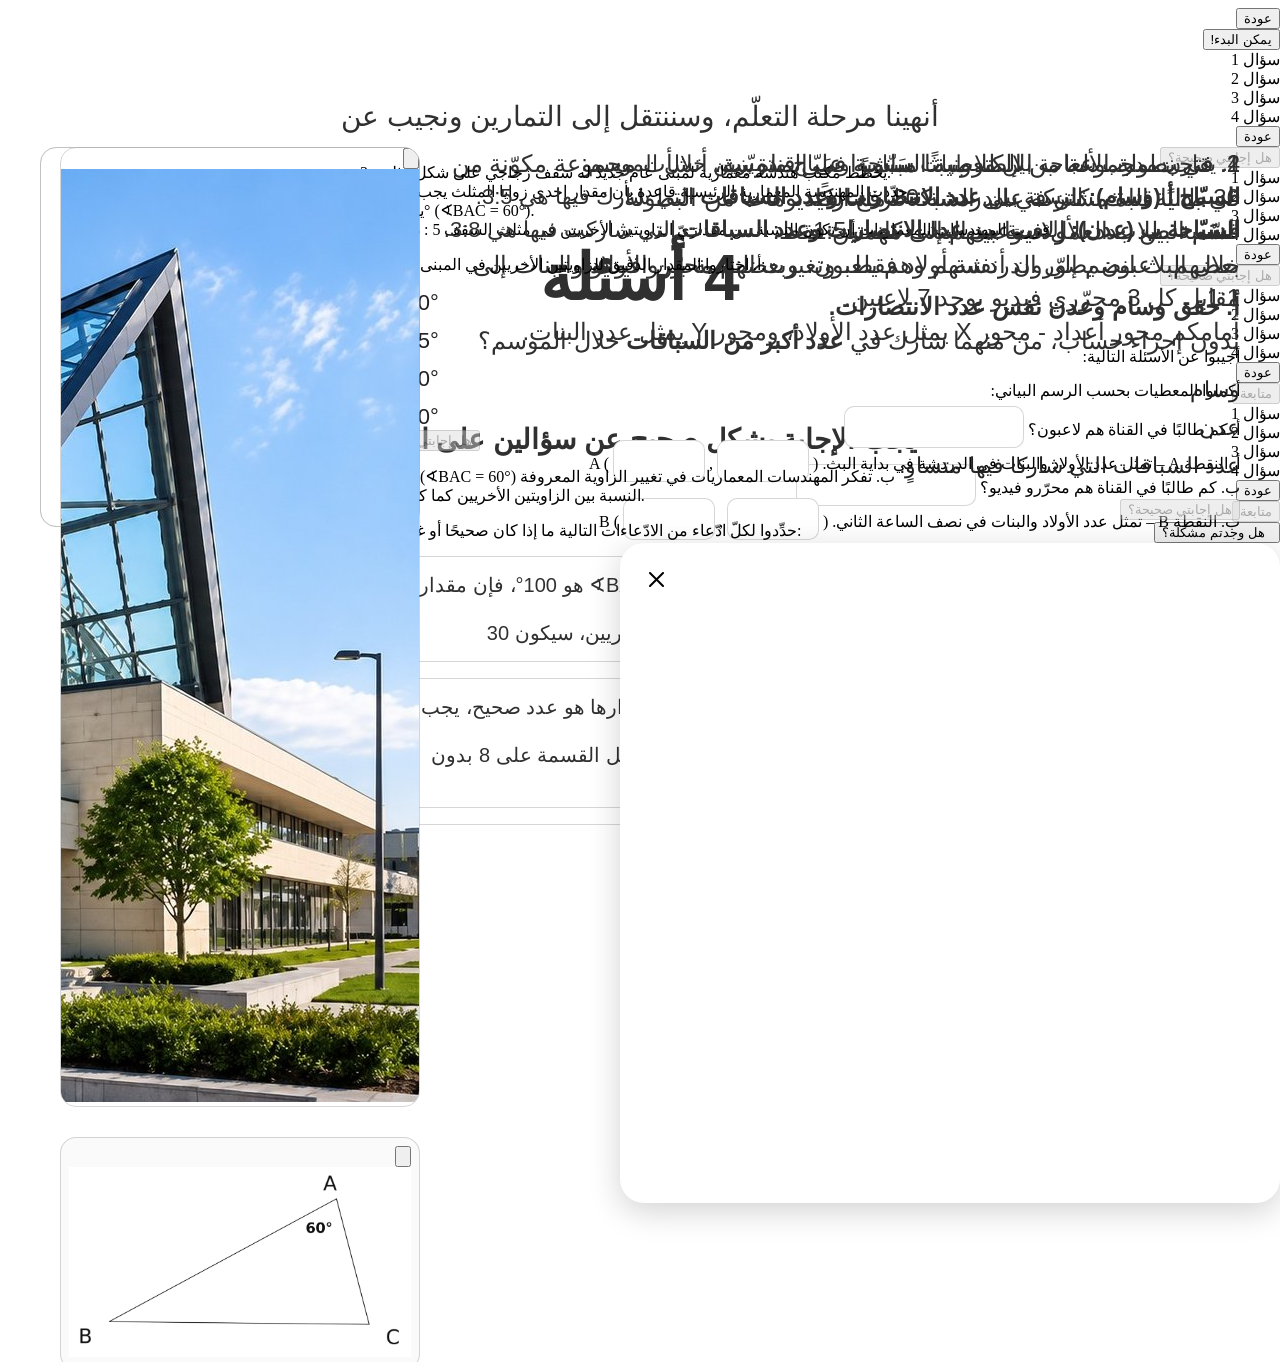
==== commit af2e6170: "fix(01): the guided walk-through (s4, item 004) reports no answer and has no score Same change as th" ====
--- a/methodica-ar-math-ratio-05-02/index.html
+++ b/methodica-ar-math-ratio-05-02/index.html
@@ -4,14 +4,14 @@
 <meta charset="UTF-8">
 <meta name="viewport" content="width=device-width, initial-scale=1.0">
 <title>وحدة تعليمية 720 –– رياضيات الهدف 1.5 | النسبة | الفصل 2</title>
-<link rel="stylesheet" href="../unit-css/common.css?v=20261007a">
-<link rel="stylesheet" href="styles.css?v=20261007a">
-<link rel="stylesheet" href="../unit-css/25-report.css?v=20261007a">
+<link rel="stylesheet" href="../unit-css/common.css?v=20261110b">
+<link rel="stylesheet" href="styles.css?v=20261110b">
+<link rel="stylesheet" href="../unit-css/25-report.css?v=20261110b">
 <!-- Resume (2026-11-03): the CDN library is requested from the head, before any image, so the
      restore does not wait for the media; the hrefs must equal what 50-loader.js builds (no ?v=,
      no crossorigin) or the browser fetches them twice. -->
 <link rel="preload" as="script" fetchpriority="high" href="https://lomdot.education.gov.il/metodica/720active/common/xapiwrapper.min.js">
-<link rel="preload" as="script" fetchpriority="high" href="https://lomdot.education.gov.il/metodica/720active/common/xapi-720-k.js">
+<link rel="preload" as="script" fetchpriority="high" href="https://lomdot.education.gov.il/metodica/720active/common/xapi-720-l.js">
 <link rel="preconnect" href="https://kata.cet.ac.il">
 </head>
 <body>
@@ -116,13 +116,13 @@
       <div class="scq-img">
         <div class="scq-img-inner">
           <button class="img-zoom-btn" type="button" aria-label="تكبير الصورة"
-                  data-zoom-src="assets/images/phone.jpg" data-zoom-alt="لقطة شاشة لقناة الألعاب الإلكترونية">
+                  data-zoom-src="assets/images/phone-ar-opt.png" data-zoom-alt="لقطة شاشة لقناة الألعاب الإلكترونية">
             <svg class="img-zoom-btn__icon" viewBox="0 0 20 20" fill="none" xmlns="http://www.w3.org/2000/svg">
               <circle cx="8.5" cy="8.5" r="6" stroke="currentColor" stroke-width="1.6"/>
               <path d="M13 13L17.5 17.5" stroke="currentColor" stroke-width="1.6" stroke-linecap="round"/>
             </svg>
           </button>
-          <img loading="lazy" src="assets/images/phone.jpg" alt="لقطة شاشة لقناة الألعاب الإلكترونية">
+          <img loading="lazy" src="assets/images/phone-ar-opt.png" alt="لقطة شاشة لقناة الألعاب الإلكترونية">
         </div>
       </div>
     </div>
@@ -603,21 +603,21 @@
   </div>
 
 </div>
-<script src="../unit-js/10-identity.js?v=20261007a"></script>
-<script src="../unit-js/15-ui.js?v=20261007a"></script>
-<script src="../unit-js/20-xapi.js?v=20261007a"></script>
-<script src="../unit-js/22-scoring.js?v=20261007a"></script>
-<script src="../unit-js/25-report.js?v=20261007a"></script>
-<script src="../unit-js/28-feedback-drag.js?v=20261007a"></script>
-<script src="../unit-js/30-nav.js?v=20261007a"></script>
-<script src="../unit-js/32-progress.js?v=20261007a"></script>
-<script src="../unit-js/35-questions.js?v=20261007a"></script>
-<script src="../unit-js/30-pointer-dnd.js?v=20261007a"></script>
-<script src="../unit-js/40-resume.js?v=20261007a"></script>
-<script src="../unit-js/45-resume-part.js?v=20261007a"></script>
-<script src="../unit-js/50-loader.js?v=20261007a"></script>
-<script src="../unit-js/60-devbridge.js?v=20261007a"></script>
-<script src="script.js?v=20261007a"></script>
-<script src="../unit-js/90-boot.js?v=20261007a"></script>
+<script src="../unit-js/10-identity.js?v=20261110b"></script>
+<script src="../unit-js/15-ui.js?v=20261110b"></script>
+<script src="../unit-js/20-xapi.js?v=20261110b"></script>
+<script src="../unit-js/22-scoring.js?v=20261110b"></script>
+<script src="../unit-js/25-report.js?v=20261110b"></script>
+<script src="../unit-js/28-feedback-drag.js?v=20261110b"></script>
+<script src="../unit-js/30-nav.js?v=20261110b"></script>
+<script src="../unit-js/32-progress.js?v=20261110b"></script>
+<script src="../unit-js/35-questions.js?v=20261110b"></script>
+<script src="../unit-js/30-pointer-dnd.js?v=20261110b"></script>
+<script src="../unit-js/40-resume.js?v=20261110b"></script>
+<script src="../unit-js/45-resume-part.js?v=20261110b"></script>
+<script src="../unit-js/50-loader.js?v=20261110b"></script>
+<script src="../unit-js/60-devbridge.js?v=20261110b"></script>
+<script src="script.js?v=20261110b"></script>
+<script src="../unit-js/90-boot.js?v=20261110b"></script>
 </body>
 </html>
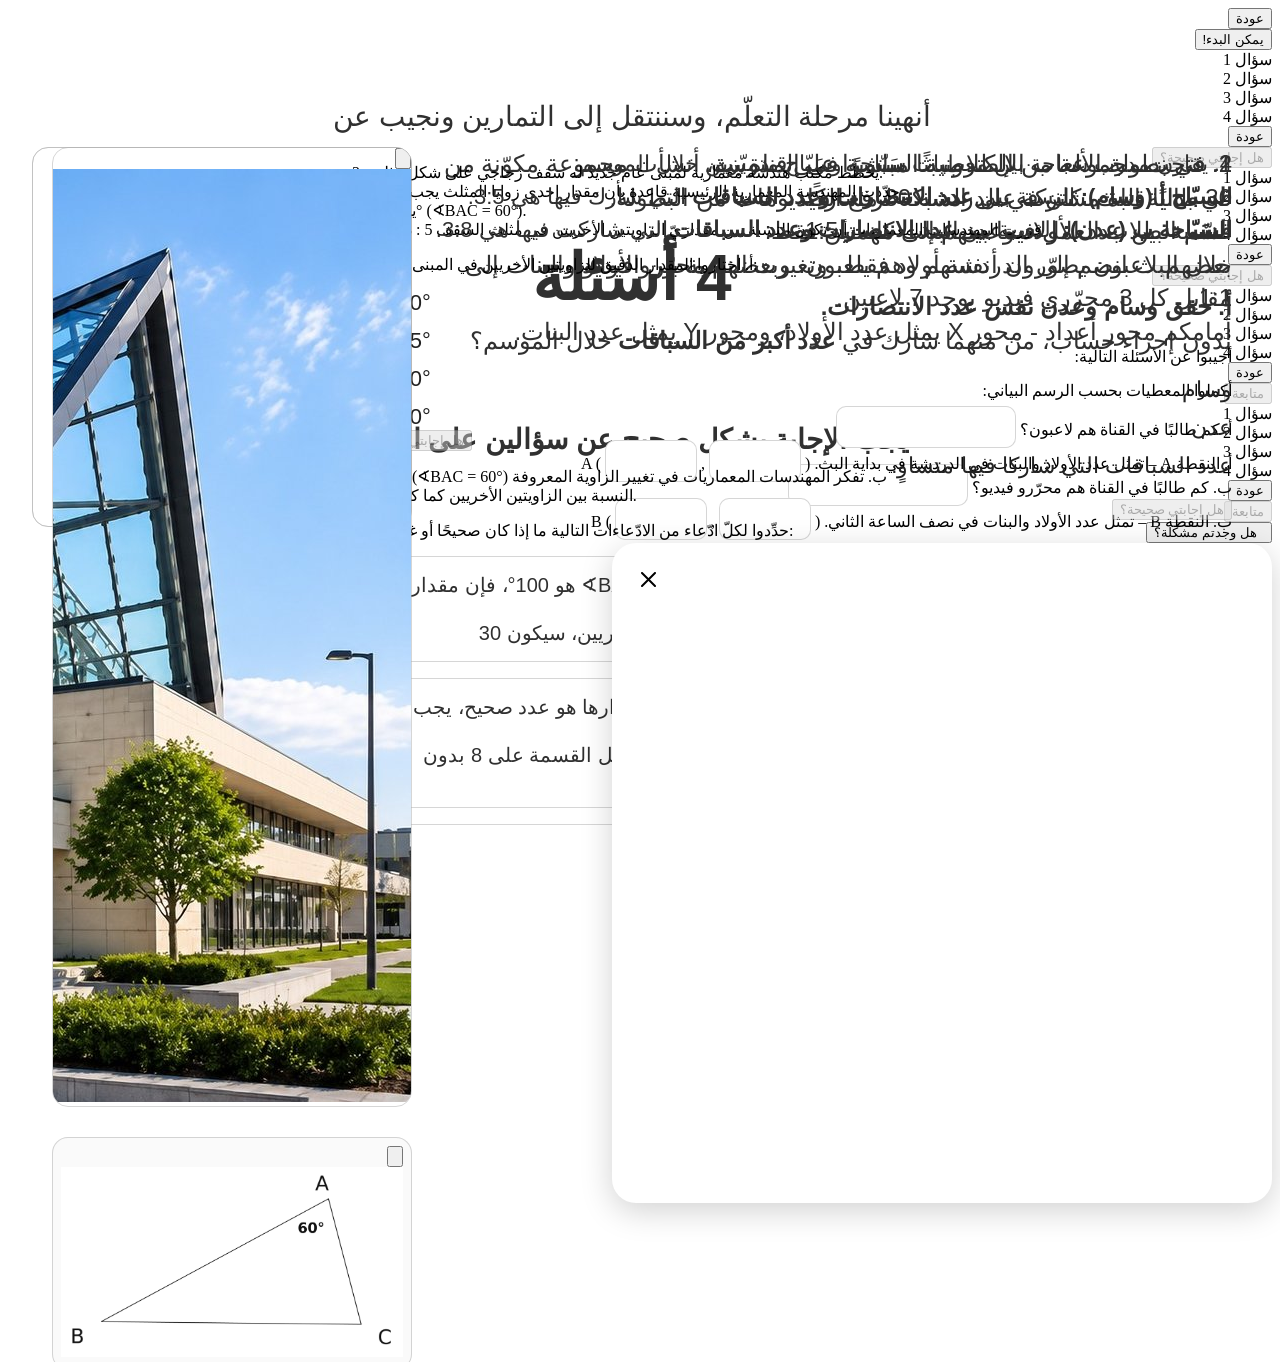
==== commit 33cdf26e: "fix(xapi): answered response = Kata's correctXapiResponsesPattern (MOE runbook 10.11) Port of the He" ====
--- a/methodica-ar-math-ratio-05-02/index.html
+++ b/methodica-ar-math-ratio-05-02/index.html
@@ -4,9 +4,9 @@
 <meta charset="UTF-8">
 <meta name="viewport" content="width=device-width, initial-scale=1.0">
 <title>وحدة تعليمية 720 –– رياضيات الهدف 1.5 | النسبة | الفصل 2</title>
-<link rel="stylesheet" href="../unit-css/common.css?v=20261110b">
-<link rel="stylesheet" href="styles.css?v=20261110b">
-<link rel="stylesheet" href="../unit-css/25-report.css?v=20261110b">
+<link rel="stylesheet" href="../unit-css/common.css?v=20261110c">
+<link rel="stylesheet" href="styles.css?v=20261110c">
+<link rel="stylesheet" href="../unit-css/25-report.css?v=20261110c">
 <!-- Resume (2026-11-03): the CDN library is requested from the head, before any image, so the
      restore does not wait for the media; the hrefs must equal what 50-loader.js builds (no ?v=,
      no crossorigin) or the browser fetches them twice. -->
@@ -603,21 +603,21 @@
   </div>
 
 </div>
-<script src="../unit-js/10-identity.js?v=20261110b"></script>
-<script src="../unit-js/15-ui.js?v=20261110b"></script>
-<script src="../unit-js/20-xapi.js?v=20261110b"></script>
-<script src="../unit-js/22-scoring.js?v=20261110b"></script>
-<script src="../unit-js/25-report.js?v=20261110b"></script>
-<script src="../unit-js/28-feedback-drag.js?v=20261110b"></script>
-<script src="../unit-js/30-nav.js?v=20261110b"></script>
-<script src="../unit-js/32-progress.js?v=20261110b"></script>
-<script src="../unit-js/35-questions.js?v=20261110b"></script>
-<script src="../unit-js/30-pointer-dnd.js?v=20261110b"></script>
-<script src="../unit-js/40-resume.js?v=20261110b"></script>
-<script src="../unit-js/45-resume-part.js?v=20261110b"></script>
-<script src="../unit-js/50-loader.js?v=20261110b"></script>
-<script src="../unit-js/60-devbridge.js?v=20261110b"></script>
-<script src="script.js?v=20261110b"></script>
-<script src="../unit-js/90-boot.js?v=20261110b"></script>
+<script src="../unit-js/10-identity.js?v=20261110c"></script>
+<script src="../unit-js/15-ui.js?v=20261110c"></script>
+<script src="../unit-js/20-xapi.js?v=20261110c"></script>
+<script src="../unit-js/22-scoring.js?v=20261110c"></script>
+<script src="../unit-js/25-report.js?v=20261110c"></script>
+<script src="../unit-js/28-feedback-drag.js?v=20261110c"></script>
+<script src="../unit-js/30-nav.js?v=20261110c"></script>
+<script src="../unit-js/32-progress.js?v=20261110c"></script>
+<script src="../unit-js/35-questions.js?v=20261110c"></script>
+<script src="../unit-js/30-pointer-dnd.js?v=20261110c"></script>
+<script src="../unit-js/40-resume.js?v=20261110c"></script>
+<script src="../unit-js/45-resume-part.js?v=20261110c"></script>
+<script src="../unit-js/50-loader.js?v=20261110c"></script>
+<script src="../unit-js/60-devbridge.js?v=20261110c"></script>
+<script src="script.js?v=20261110c"></script>
+<script src="../unit-js/90-boot.js?v=20261110c"></script>
 </body>
 </html>
